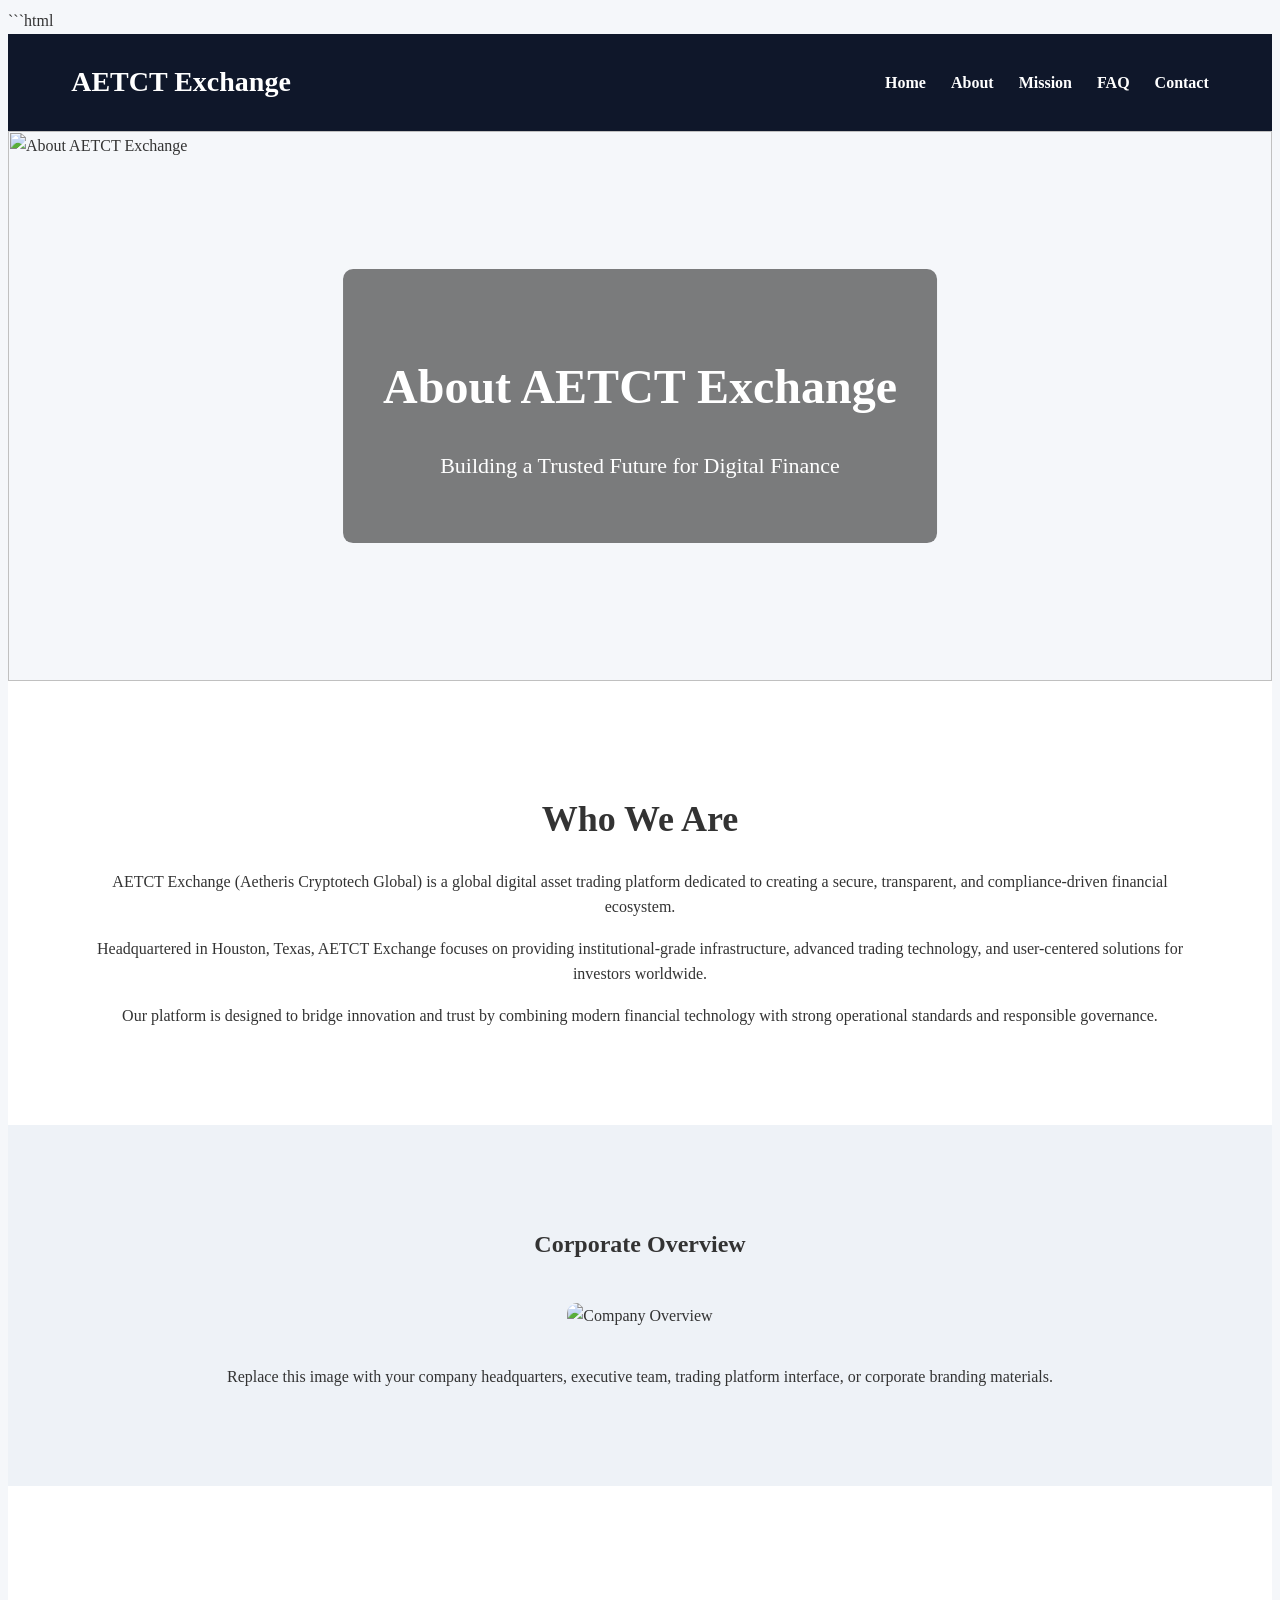
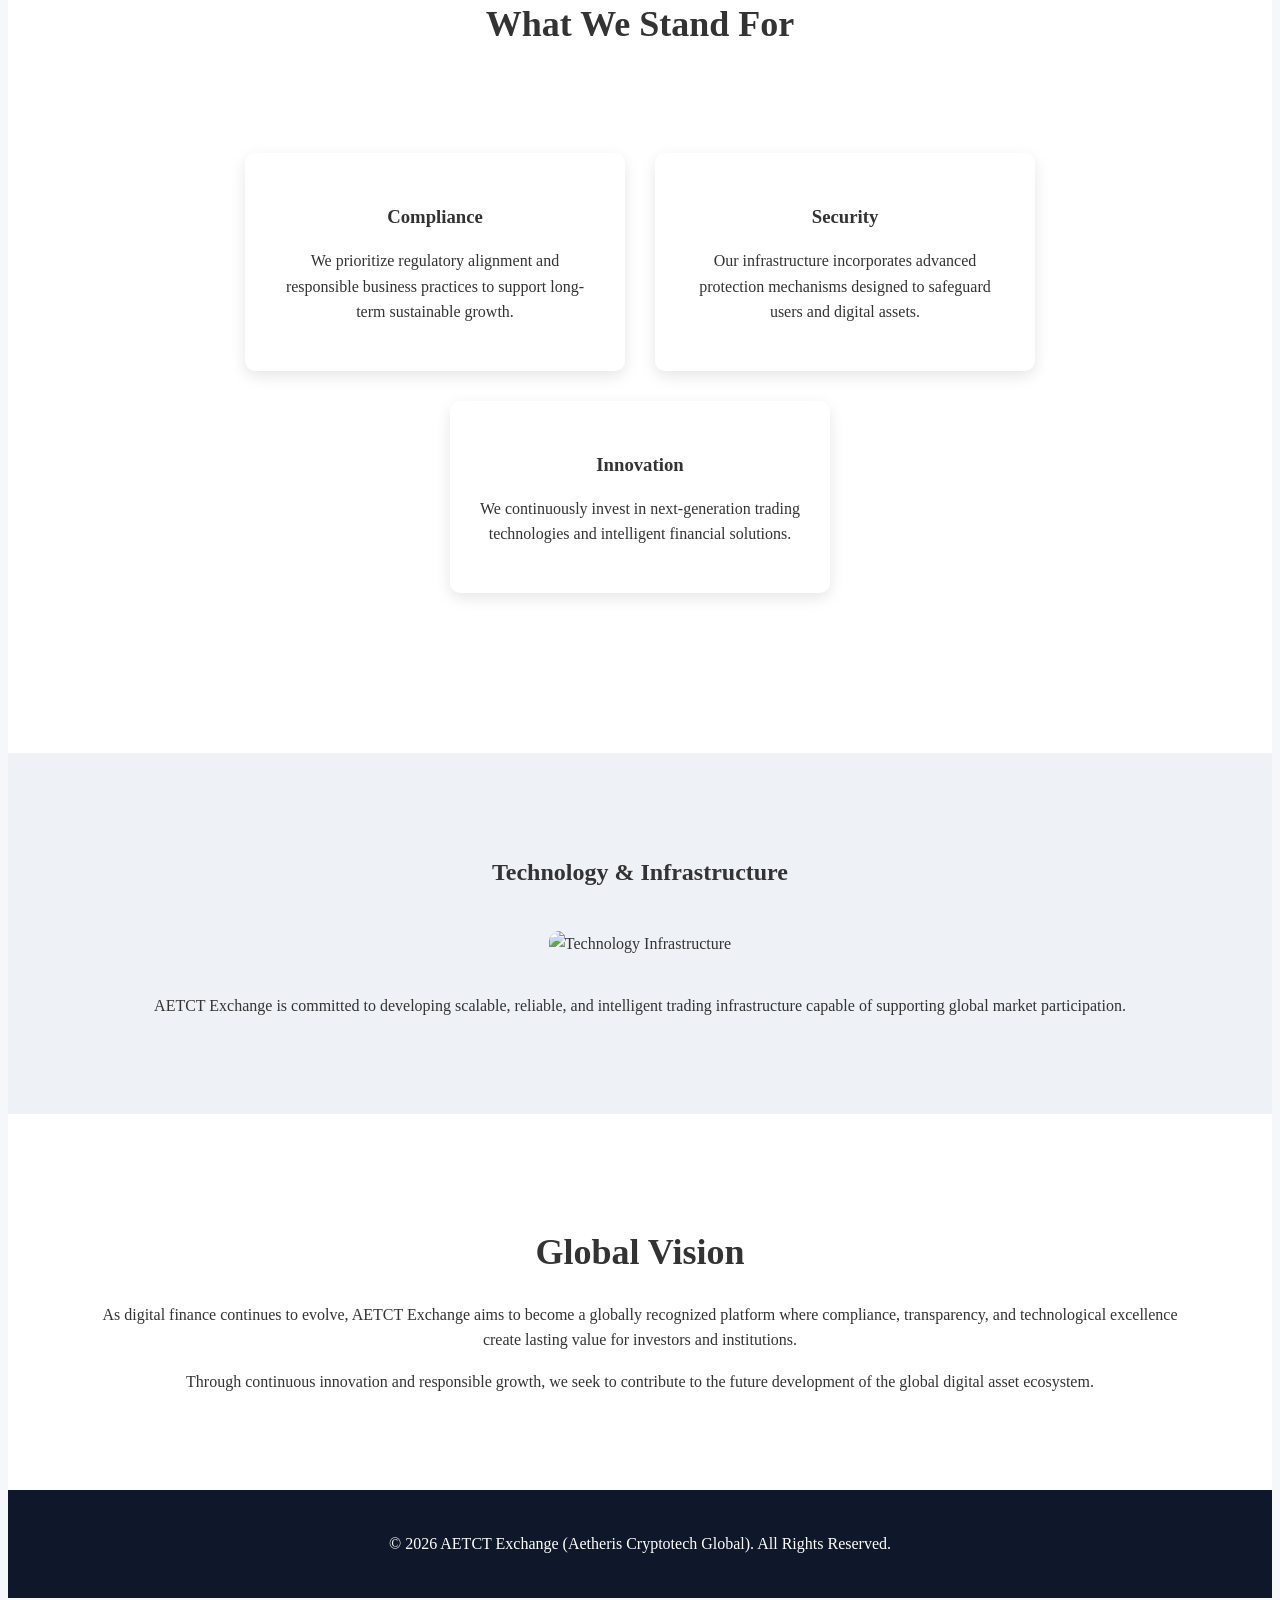
==== about.html @ 9a93a7d9 "about.html" ====
```html
<!DOCTYPE html>
<html lang="en">
<head>
<meta charset="UTF-8">
<meta name="viewport" content="width=device-width, initial-scale=1.0">

<title>About | AETCT Exchange (Aetheris Cryptotech Global)</title>

<meta name="description" content="Learn about AETCT Exchange (Aetheris Cryptotech Global), a global digital asset trading platform focused on compliance, security, and innovation.">

<meta name="keywords" content="AETCT Exchange, Aetheris Cryptotech Global, About AETCT, Digital Asset Platform, Crypto Exchange">

<link rel="stylesheet" href="css/style.css">

</head>
<body>

<header>
<div class="container">

<div class="logo">
AETCT Exchange
</div>

<nav>
<ul>
<li><a href="index.html">Home</a></li>
<li><a href="about.html">About</a></li>
<li><a href="mission.html">Mission</a></li>
<li><a href="faq.html">FAQ</a></li>
<li><a href="contact.html">Contact</a></li>
</ul>
</nav>

</div>
</header>

<section class="hero">

<img src="images/about-banner.jpg" alt="About AETCT Exchange">

<div class="hero-content">
<h1>About AETCT Exchange</h1>
<p>Building a Trusted Future for Digital Finance</p>
</div>

</section>

<section class="section">

<div class="container">

<h2>Who We Are</h2>

<p>
AETCT Exchange (Aetheris Cryptotech Global) is a global digital asset trading platform dedicated to creating a secure, transparent, and compliance-driven financial ecosystem.
</p>

<p>
Headquartered in Houston, Texas, AETCT Exchange focuses on providing institutional-grade infrastructure, advanced trading technology, and user-centered solutions for investors worldwide.
</p>

<p>
Our platform is designed to bridge innovation and trust by combining modern financial technology with strong operational standards and responsible governance.
</p>

</div>

</section>

<section class="image-section">

<h2>Corporate Overview</h2>

<img src="images/company-overview.jpg" alt="Company Overview">

<p>
Replace this image with your company headquarters, executive team, trading platform interface, or corporate branding materials.
</p>

</section>

<section class="section">

<div class="container">

<h2>What We Stand For</h2>

<div class="features">

<div class="feature-box">
<h3>Compliance</h3>
<p>
We prioritize regulatory alignment and responsible business practices to support long-term sustainable growth.
</p>
</div>

<div class="feature-box">
<h3>Security</h3>
<p>
Our infrastructure incorporates advanced protection mechanisms designed to safeguard users and digital assets.
</p>
</div>

<div class="feature-box">
<h3>Innovation</h3>
<p>
We continuously invest in next-generation trading technologies and intelligent financial solutions.
</p>
</div>

</div>

</div>

</section>

<section class="image-section">

<h2>Technology & Infrastructure</h2>

<img src="images/infrastructure.jpg" alt="Technology Infrastructure">

<p>
AETCT Exchange is committed to developing scalable, reliable, and intelligent trading infrastructure capable of supporting global market participation.
</p>

</section>

<section class="section">

<div class="container">

<h2>Global Vision</h2>

<p>
As digital finance continues to evolve, AETCT Exchange aims to become a globally recognized platform where compliance, transparency, and technological excellence create lasting value for investors and institutions.
</p>

<p>
Through continuous innovation and responsible growth, we seek to contribute to the future development of the global digital asset ecosystem.
</p>

</div>

</section>

<footer>

<p>
© 2026 AETCT Exchange (Aetheris Cryptotech Global). All Rights Reserved.
</p>

</footer>

</body>
</html>
```
---- css/style.css ----
```css
*{
margin:0;
padding:0;
box-sizing:border-box;
font-family:Arial, Helvetica, sans-serif;
}

body{
background:#f5f7fa;
color:#333;
line-height:1.6;
}

.container{
width:90%;
max-width:1200px;
margin:auto;
}

header{
background:#0f172a;
padding:20px 0;
}

.logo{
color:#fff;
font-size:28px;
font-weight:bold;
}

header .container{
display:flex;
justify-content:space-between;
align-items:center;
}

nav ul{
display:flex;
list-style:none;
}

nav ul li{
margin-left:25px;
}

nav ul li a{
color:white;
text-decoration:none;
font-weight:bold;
}

.hero{
position:relative;
}

.hero img{
width:100%;
height:550px;
object-fit:cover;
}

.hero-content{
position:absolute;
top:50%;
left:50%;
transform:translate(-50%,-50%);
text-align:center;
color:white;
background:rgba(0,0,0,.5);
padding:40px;
border-radius:10px;
}

.hero-content h1{
font-size:48px;
margin-bottom:20px;
}

.hero-content p{
font-size:22px;
margin-bottom:20px;
}

.btn{
background:#2563eb;
padding:12px 25px;
color:white;
text-decoration:none;
border-radius:5px;
}

.section{
padding:80px 20px;
text-align:center;
background:white;
}

.section h2{
margin-bottom:20px;
font-size:36px;
}

.features{
display:flex;
justify-content:center;
gap:30px;
padding:80px 20px;
flex-wrap:wrap;
}

.feature-box{
background:white;
padding:30px;
border-radius:10px;
width:320px;
box-shadow:0 5px 15px rgba(0,0,0,.1);
}

.feature-box h3{
margin-bottom:15px;
}

.image-section{
padding:80px 20px;
text-align:center;
background:#eef2f7;
}

.image-section img{
max-width:100%;
height:auto;
margin:20px 0;
border-radius:10px;
}

footer{
background:#0f172a;
color:white;
text-align:center;
padding:25px;
}

@media(max-width:768px){

header .container{
flex-direction:column;
}

nav ul{
margin-top:15px;
flex-wrap:wrap;
justify-content:center;
}

.hero-content h1{
font-size:32px;
}

.hero-content p{
font-size:18px;
}

}
```
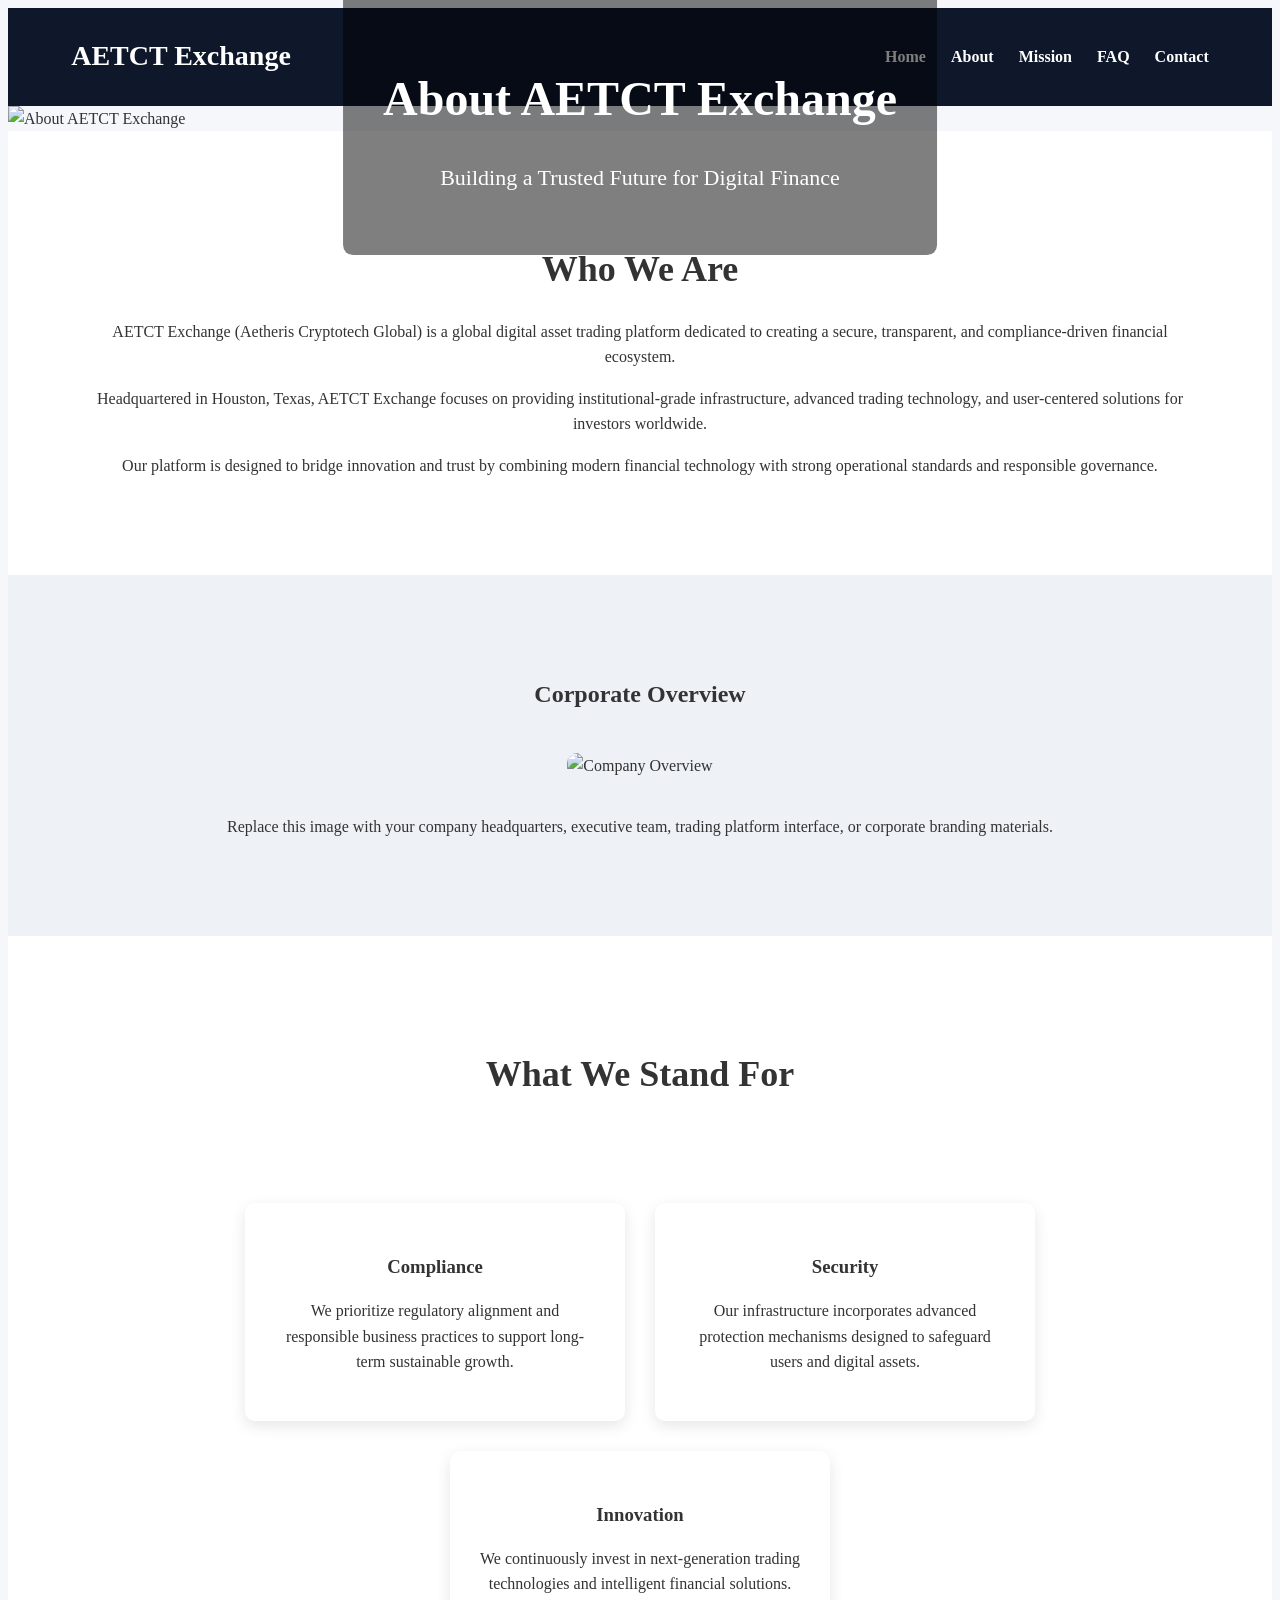
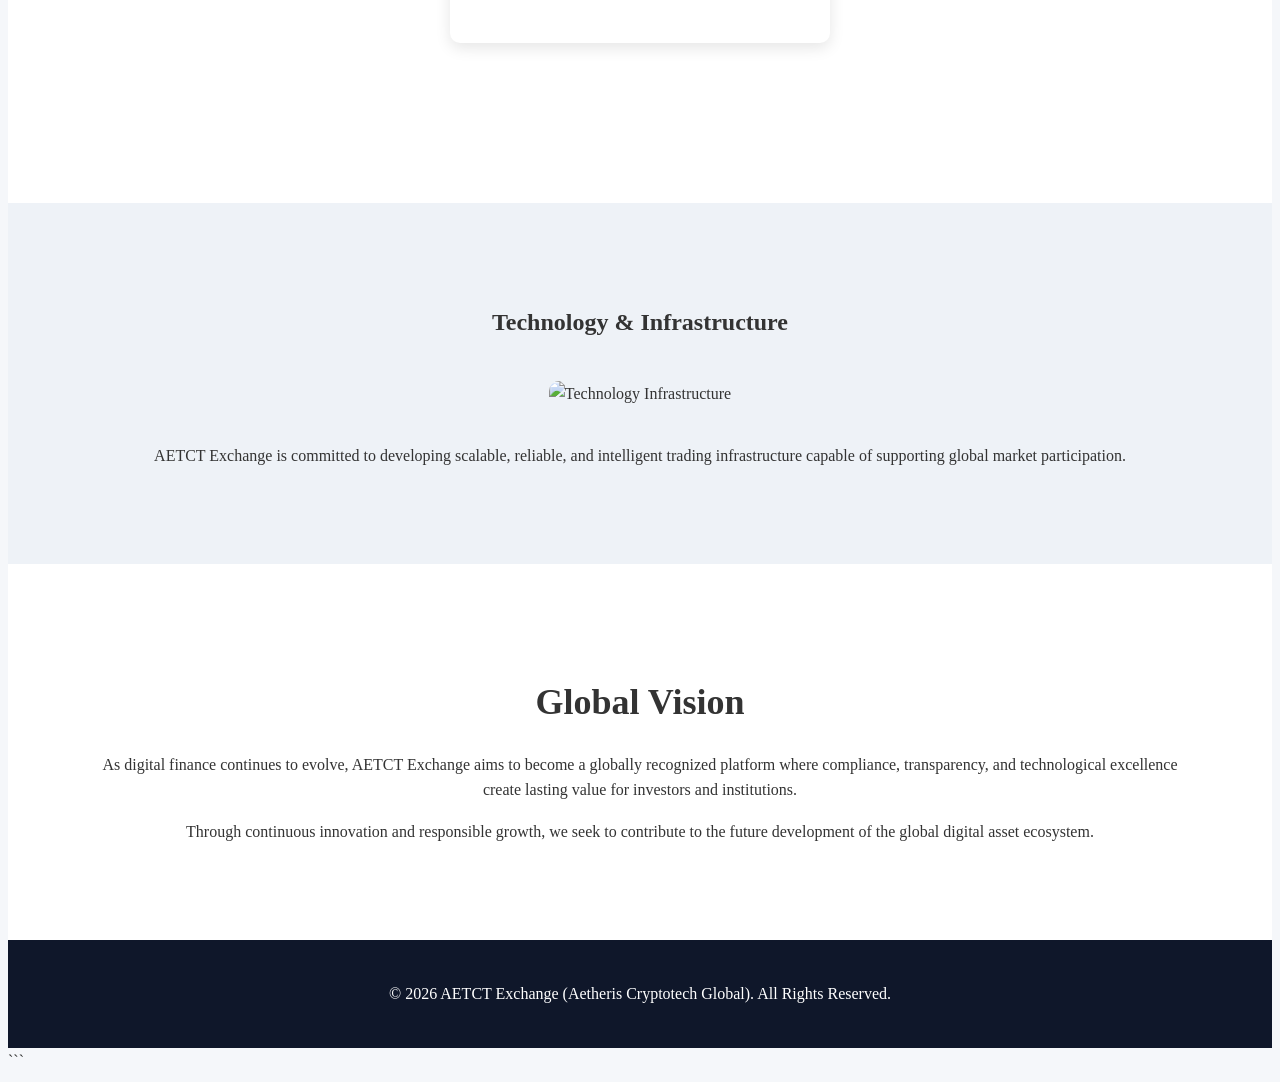
==== commit 44763d59: "Update about.html" ====
--- a/about.html
+++ b/about.html
@@ -1,4 +1,3 @@
-```html
 <!DOCTYPE html>
 <html lang="en">
 <head>
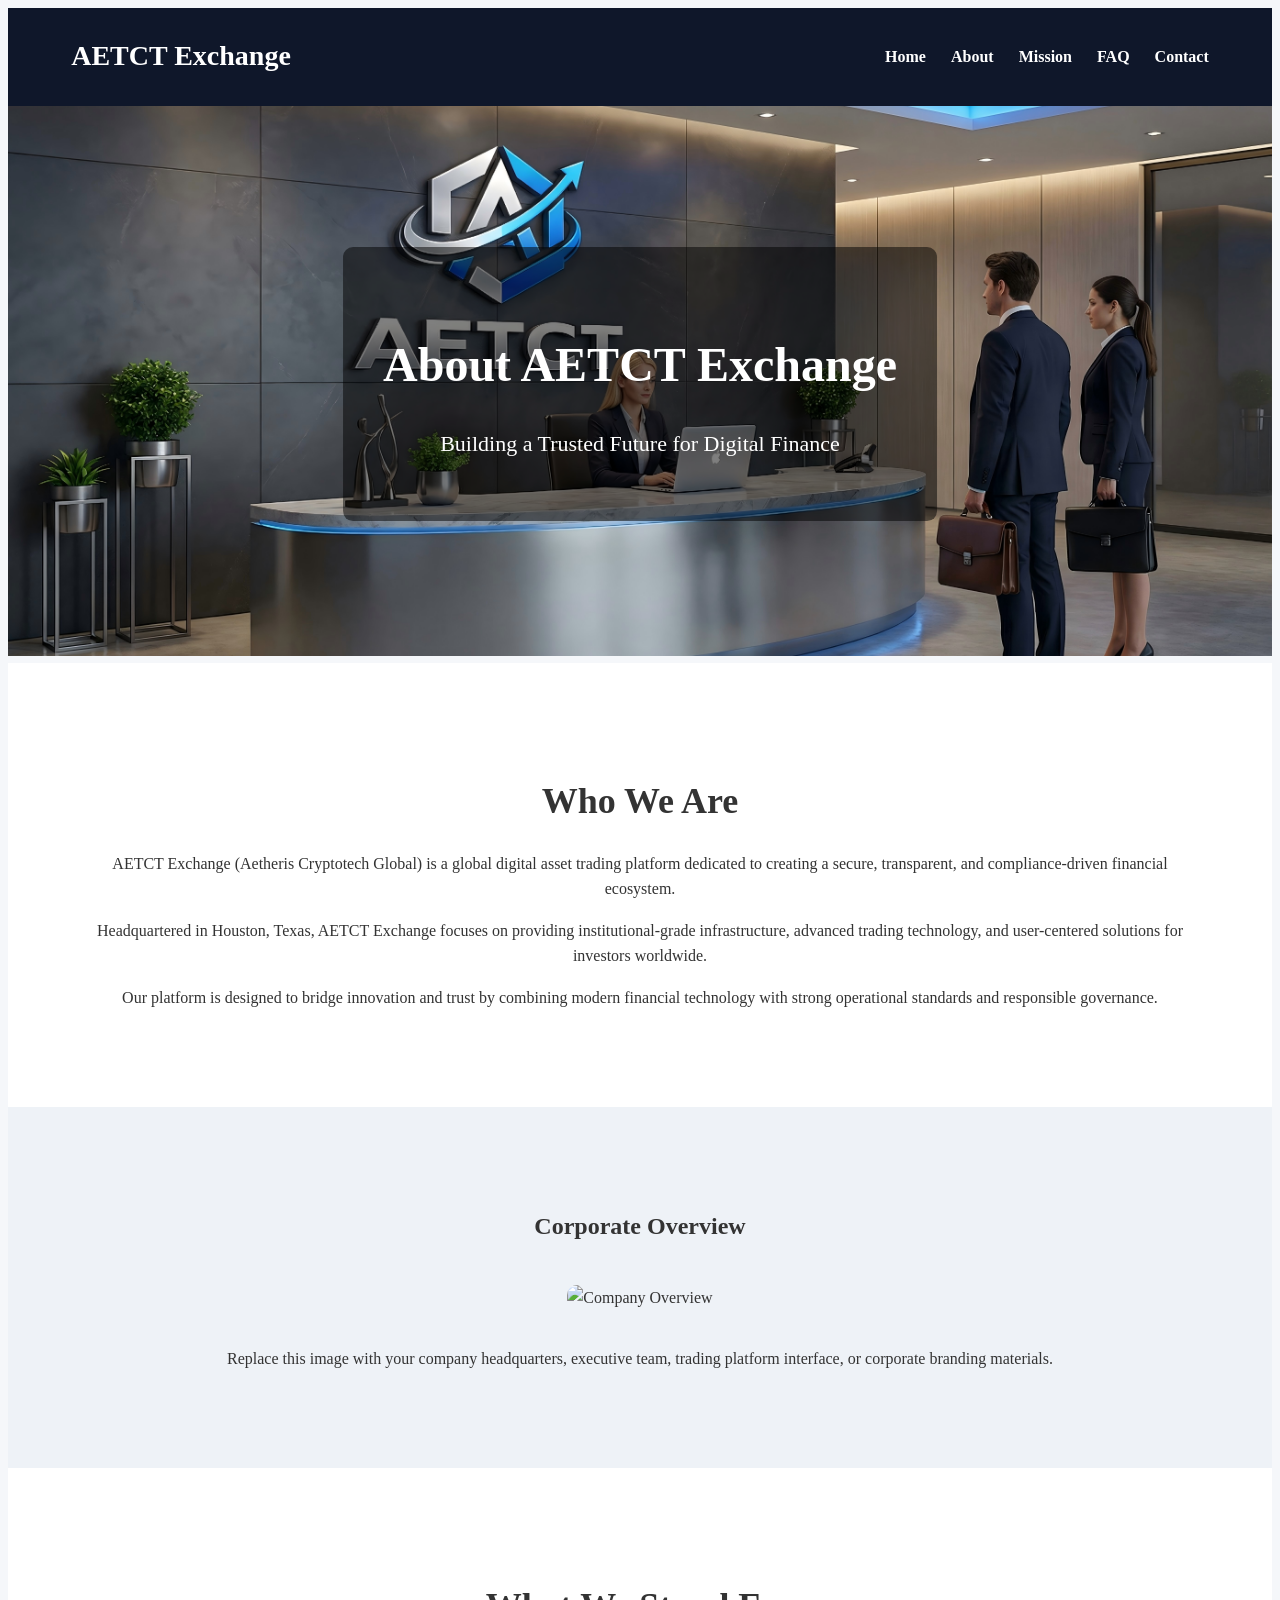
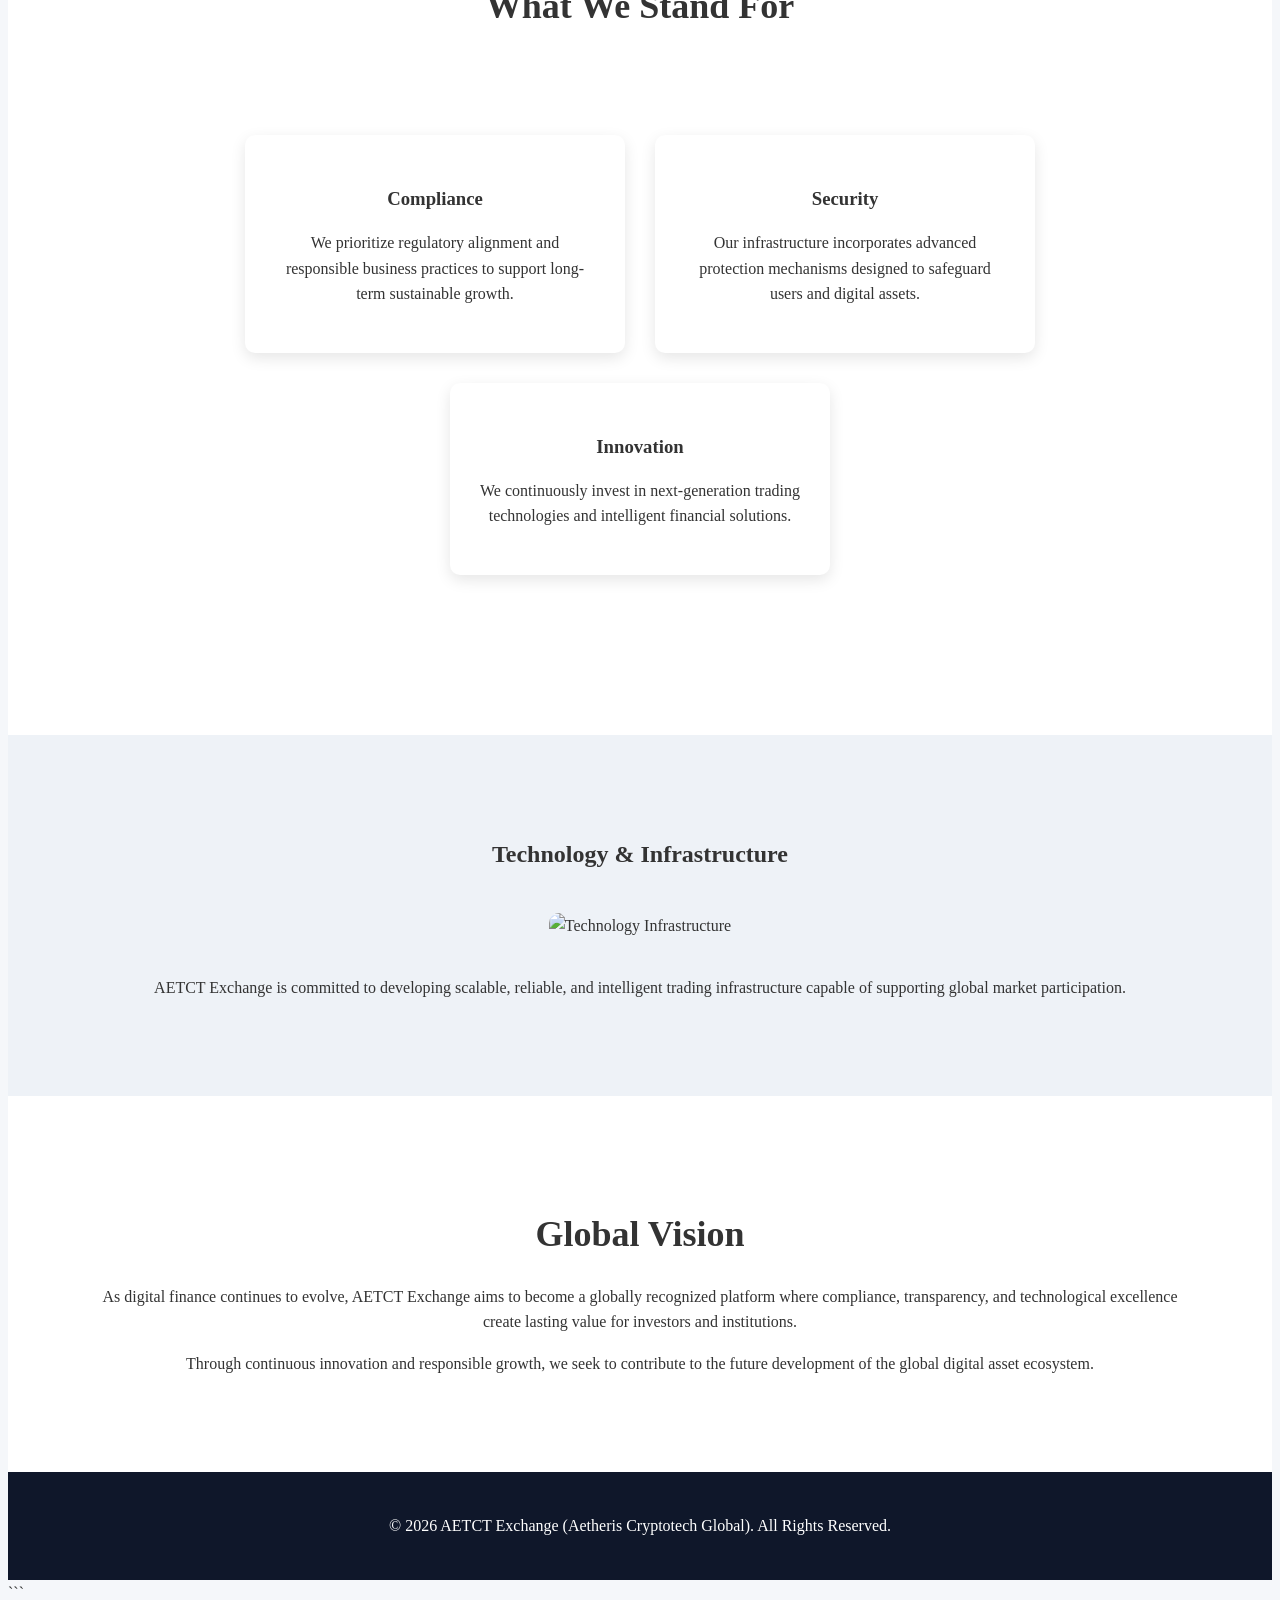
==== commit 5b53646b: "Update about.html" ====
--- a/about.html
+++ b/about.html
@@ -37,7 +37,7 @@
 
 <section class="hero">
 
-<img src="images/about-banner.jpg" alt="About AETCT Exchange">
+<img src="images/about.jpg" alt="About AETCT Exchange">
 
 <div class="hero-content">
 <h1>About AETCT Exchange</h1>
